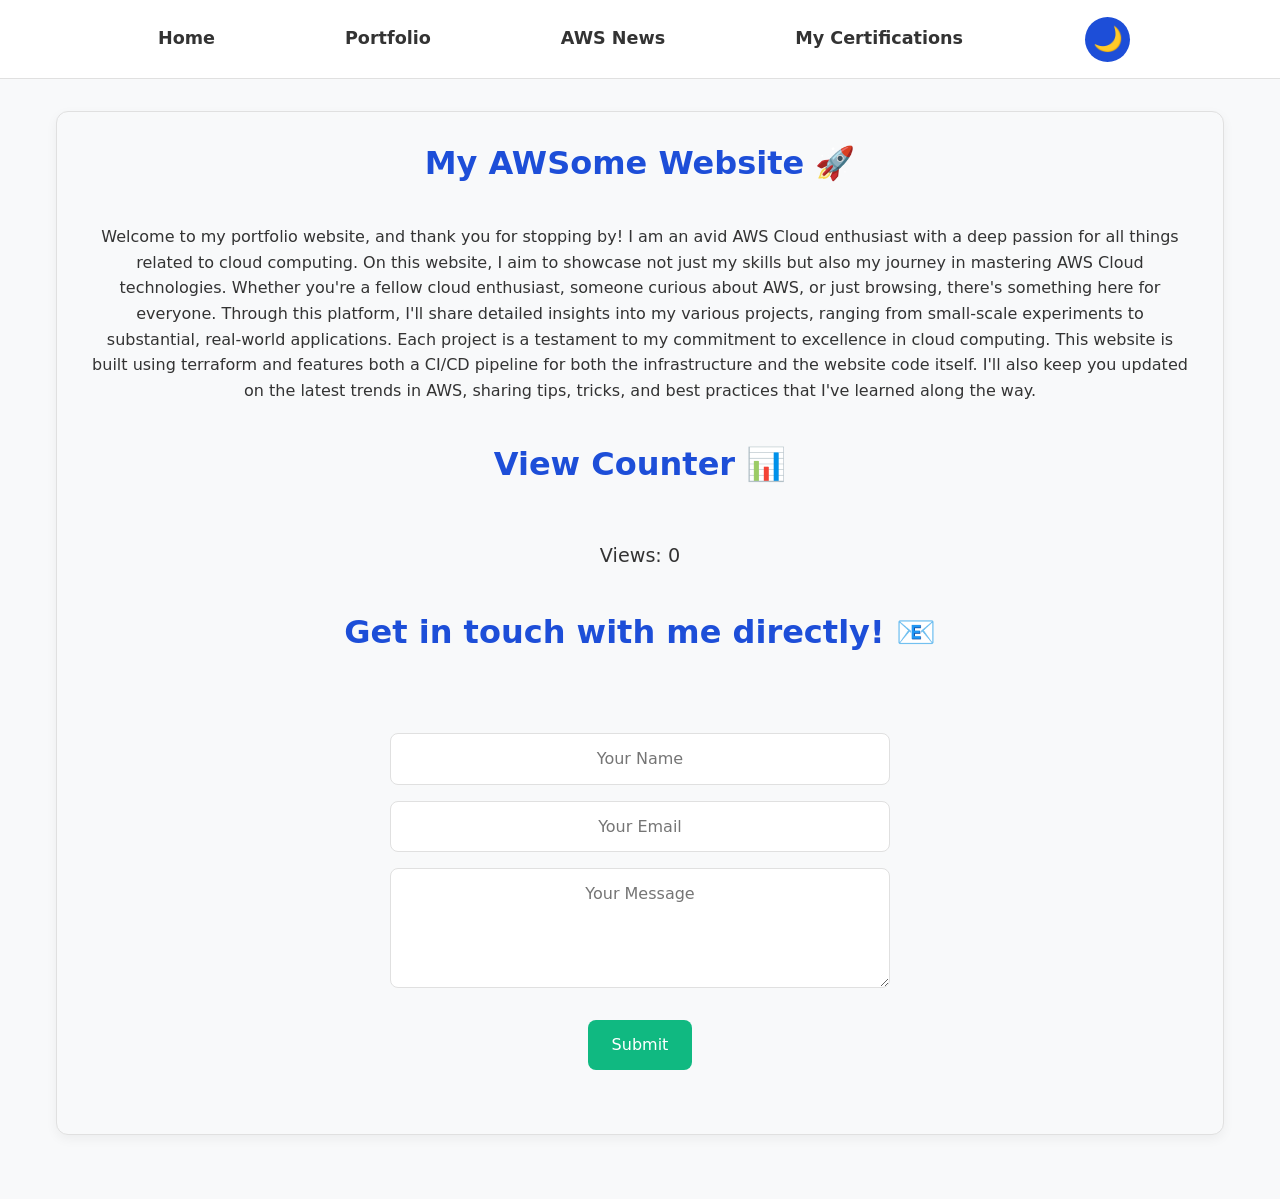
==== website/index.html @ 6337d5a2 "rename AMI directory to website for simplicity" ====
<!DOCTYPE html>
<html lang="en">

<head>
    <meta charset="UTF-8">
    <meta name="viewport" content="width=device-width, initial-scale=1.0">
    <title>My AWS Portfolio</title>
    <!-- Bootstrap CSS -->
    <link href="https://cdn.jsdelivr.net/npm/bootstrap@5.3.0/dist/css/bootstrap.min.css" rel="stylesheet">
    <link rel="stylesheet" href="style.css">
</head>

<body>
    <!-- Navbar using Bootstrap -->
    <nav class="navbar navbar-expand-lg navbar-light bg-light">
        <div class="container-fluid justify-content-center">
            <!-- Toggler/collapsible Button -->
            <button class="navbar-toggler" type="button" data-bs-toggle="collapse" data-bs-target="#navbarNav" aria-controls="navbarNav" aria-expanded="false" aria-label="Toggle navigation">
                <span class="navbar-toggler-icon"></span>
            </button>

            <!-- Collapsible content -->
            <div class="collapse navbar-collapse justify-content-center" id="navbarNav">
                <ul class="navbar-nav w-100 justify-content-evenly text-center">
                    <li class="nav-item">
                        <a class="nav-link" href="index.html">Home</a>
                    </li>
                    <li class="nav-item">
                        <a class="nav-link" href="blog.html">Portfolio</a>
                    </li>
                    <li class="nav-item">
                        <a class="nav-link" href="aws.html">AWS News</a>
                    </li>
                    <li class="nav-item">
                        <a class="nav-link" href="certs.html">My Certifications</a>
                    </li>
                    <li class="nav-item">
                        <!-- Dark mode button with correct ID -->
                        <button id="dark-mode-toggle" class="btn btn-primary navbar-darkmode">🌙</button>
                    </li>
                </ul>
            </div>
        </div>
    </nav>

    <!-- Main Content -->
    <main class="shadcn-main">
        <!-- One Unified Content Box -->
        <div class="content-box">
            <section class="intro-section">
                <h1 class="shadcn-heading">My AWSome Website 🚀</h1>
                <br>
                <p class="shadcn-text">Welcome to my portfolio website, and thank you for stopping by! I am an avid AWS Cloud enthusiast with a deep passion 
                  for all things related to cloud computing. On this website, I aim to showcase not just my skills but also my journey in mastering AWS Cloud technologies. 
                  Whether you're a fellow cloud enthusiast, someone curious about AWS, or just browsing, there's something here for everyone. Through this platform, 
                  I'll share detailed insights into my various projects, ranging from small-scale experiments to substantial, real-world applications. 
                  Each project is a testament to my commitment to excellence in cloud computing. This website is built using terraform and features both a CI/CD pipeline 
                  for both the infrastructure and the website code itself. 
                  I'll also keep you updated on the latest trends in AWS, sharing tips, tricks, and best practices that I've learned along the way. </p>
            </section>
            <br>
            <!-- View Counter Section and Contact Form inside the same box -->
            <section class="info-section">
                <h2 class="shadcn-heading">View Counter 📊</h2>
                <br>
                <div id="counter-container" class="shadcn-counter">
                    <div id="view-count">Views: 0</div>
                </div>
                <br>
                <h2 class="shadcn-heading">Get in touch with me directly! 📧</h2>
                <br>
                <div id="contact-form-container" class="shadcn-form">
                    <form id="contact-form">
                        <input type="text" id="name" name="Name" placeholder="Your Name" required class="shadcn-input">
                        <input type="email" id="email" name="Email" placeholder="Your Email" required class="shadcn-input">
                        <textarea id="message" name="Message" placeholder="Your Message" required class="shadcn-input shadcn-textarea"></textarea>
                        <div class="centered-section">
                          <button type="submit" class="shadcn-button">Submit</button>
                        </div>
                        <!-- Spinner element (hidden by default) -->
                        <div id="spinner" class="text-center" style="display: none; margin-top: 1rem;">
                          <div class="spinner-border text-primary" role="status">
                            <span class="visually-hidden">Loading...</span>
                          </div>
                        </div>
                        <div id="submission-message" class="alert" style="display: none;"></div>
                      </form>
                      
                </div>
            </section>
        </div>
    </main>

    <!-- Bootstrap JS (for the collapse functionality) -->
    <script src="https://cdn.jsdelivr.net/npm/bootstrap@5.3.0/dist/js/bootstrap.bundle.min.js"></script>
    <script src="script.js"></script>
    <script src="config.js"></script>
    <script src="index.js"></script>
    <script src="https://ajax.googleapis.com/ajax/libs/jquery/3.5.1/jquery.min.js"></script>
    <script src="https://cdnjs.cloudflare.com/ajax/libs/popper.js/1.16.0/umd/popper.min.js"></script>
    <script src="https://maxcdn.bootstrapcdn.com/bootstrap/4.5.2/js/bootstrap.min.js"></script>
    
</body>

</html>
---- website/style.css ----
/* ================================
   CSS Variables & Global Styles
=================================== */
:root {
    /* Color Palette */
    --primary-color: #1D4ED8;       /* A refined blue accent */
    --secondary-color: #2563EB;     /* A complementary blue tone */
    --accent-color: #10B981;        /* A subtle green for buttons */
    --background-color: #f8f9fa;     /* Light background */
    --text-color: #333333;          /* Dark text */
    --border-color: #e0e0e0;        /* Soft borders */
    --box-shadow: rgba(0, 0, 0, 0.05);/* Light shadow */
    
    /* Component-specific */
    --navbar-bg: #ffffff;
    --navbar-text: #333333;
    --btn-bg: var(--accent-color);
    --btn-text: #ffffff;
    --input-bg: #ffffff;
  }
  
  body {
    font-family: 'Inter', system-ui, -apple-system, BlinkMacSystemFont, sans-serif;
    background-color: var(--background-color);
    color: var(--text-color);
    margin: 0;
    padding: 0;
    line-height: 1.6;
    transition: background-color 0.3s ease, color 0.3s ease;
  }
  
  /* ================================
     Dark Mode Overrides
  =================================== */
  body.dark-mode {
    --primary-color: #3B82F6;
    --secondary-color: #60A5FA;
    --accent-color: #22c55e;
    --background-color: #121212;
    --text-color: #e5e7eb;
    --border-color: #333333;
    --box-shadow: rgba(0, 0, 0, 0.2);
    --navbar-bg: #1f2937;
    --navbar-text: #e5e7eb;
    --btn-bg: var(--accent-color);
    --btn-text: #ffffff;
    --input-bg: #1f2937;
  }
  
  /* ================================
     Navbar
  =================================== */
  .navbar {
    background-color: var(--navbar-bg) !important;
    border-bottom: 1px solid var(--border-color);
    padding: 1rem 2rem;
  }
  
  .navbar .navbar-nav {
    display: flex;
    flex-direction: row;
    justify-content: space-around;
    align-items: center;
    width: 100%;
  }
  
  .navbar .nav-item {
    margin: 0 0.5rem;
  }
  
  .navbar .nav-link {
    font-size: 1.1rem;
    font-weight: 600;
    color: var(--navbar-text) !important;
    text-decoration: none;
    padding: 0.5rem 1rem;
    border-bottom: 2px solid transparent;
    transition: color 0.3s ease, border-bottom 0.3s ease;
  }
  
  .navbar .nav-link:hover,
  .navbar .nav-link.active {
    color: var(--primary-color) !important;
    border-bottom: 2px solid var(--primary-color);
  }
  
  /* Dark Mode for Navbar Links */
  body.dark-mode .navbar .nav-link {
    color: var(--navbar-text) !important;
  }
  
  /* Dark Mode Toggle Button */
  .navbar-darkmode {
    background-color: var(--primary-color);
    border: none;
    border-radius: 50%;
    width: 45px;
    height: 45px;
    font-size: 1.5rem;
    cursor: pointer;
    padding: 0;
    display: flex;
    align-items: center;
    justify-content: center;
    transition: background-color 0.3s ease;
    color: #fff;
  }
  
  .navbar-darkmode:hover {
    background-color: var(--secondary-color);
  }
  
  /* ================================
     Main Content Area
  =================================== */
  .shadcn-main {
    display: flex;
    flex-direction: column;
    align-items: center;
    padding: 2rem 1rem;
    max-width: 1200px;
    margin: 0 auto;
  }
  
  /* Unified Content Box */
  .content-box {
    background-color: var(--background-color);
    padding: 2rem;
    border-radius: 12px;
    box-shadow: 0 4px 12px var(--box-shadow);
    border: 1px solid var(--border-color);
    margin-bottom: 2rem;
    width: 100%;
    max-width: 1200px;
    transition: background-color 0.3s ease, box-shadow 0.3s ease;
    text-align: center;
  }
  
  /* ================================
     Headings & Text
  =================================== */
  .shadcn-heading {
    font-size: 2rem;
    font-weight: 700;
    margin-bottom: 1rem;
    color: var(--primary-color);
  }
  
  .shadcn-text {
    font-size: 1rem;
    margin-bottom: 1rem;
  }
  
  /* ================================
     Buttons
  =================================== */
  .shadcn-button {
    background-color: var(--btn-bg);
    color: var(--btn-text);
    border: none;
    padding: 0.75rem 1.5rem;
    border-radius: 8px;
    font-size: 1rem;
    cursor: pointer;
    transition: background-color 0.3s ease, transform 0.2s ease;
    margin-top: 1rem;
  }
  
  .shadcn-button:hover {
    background-color: var(--secondary-color);
    transform: translateY(-2px);
  }
  
  /* ================================
     Form Styles
  =================================== */
  .shadcn-form {
    display: flex;
    flex-direction: column;
    align-items: center;
    width: 100%;
    max-width: 500px;
    margin: 2rem auto;
  }
  
  .shadcn-input,
  .shadcn-textarea {
    width: 100%;
    padding: 0.75rem;
    margin: 0.5rem 0;
    border: 1px solid var(--border-color);
    border-radius: 8px;
    font-size: 1rem;
    background-color: var(--input-bg);
    color: var(--text-color);
    transition: border-color 0.3s ease, background-color 0.3s ease;
    text-align: center;
  }
  
  .shadcn-input:focus,
  .shadcn-textarea:focus {
    outline: none;
    border-color: var(--primary-color);
  }
  
  .shadcn-textarea {
    resize: vertical;
    min-height: 120px;
  }
  
  /* ================================
     View Counter
  =================================== */
  .shadcn-counter {
    font-size: 1.2rem;
    margin: 1rem 0;
    color: var(--text-color);
  }
  
  /* ================================
     Certification Section
  =================================== */
  .certification-container {
    display: grid;
    grid-template-columns: repeat(auto-fit, minmax(200px, 1fr));
    gap: 1.5rem;
    padding: 2rem;
    justify-items: center;
  }
  
  .certification {
    text-align: center;
    transition: transform 0.3s ease, box-shadow 0.3s ease;
  }
  
  .certification:hover {
    transform: translateY(-4px);
    box-shadow: 0 6px 16px var(--box-shadow);
  }
  
  .certification-badge {
    width: 100px;
    transition: transform 0.3s ease;
  }
  
  .certification-badge:hover {
    transform: scale(1.1);
  }
  
  .certification-title {
    margin-top: 0.5rem;
    font-size: 1rem;
    font-weight: 500;
  }
  

  /* ================================
     Footer
  =================================== */
  .shadcn-footer {
    background-color: var(--navbar-bg);
    padding: 1rem;
    text-align: center;
    border-top: 1px solid var(--border-color);
    margin-top: 2rem;
  }
  
  .shadcn-footer p {
    margin: 0;
    font-size: 0.9rem;
    color: var(--text-color);
  }
  
  /* ================================
     Responsive Styles
  =================================== */
  @media (max-width: 768px) {
    .navbar .navbar-nav {
      flex-direction: column;
    }
    
    .nav-link {
      padding: 0.75rem 0;
      font-size: 1rem;
    }
    
    .navbar-darkmode {
      margin: 0.5rem auto;
    }
  }
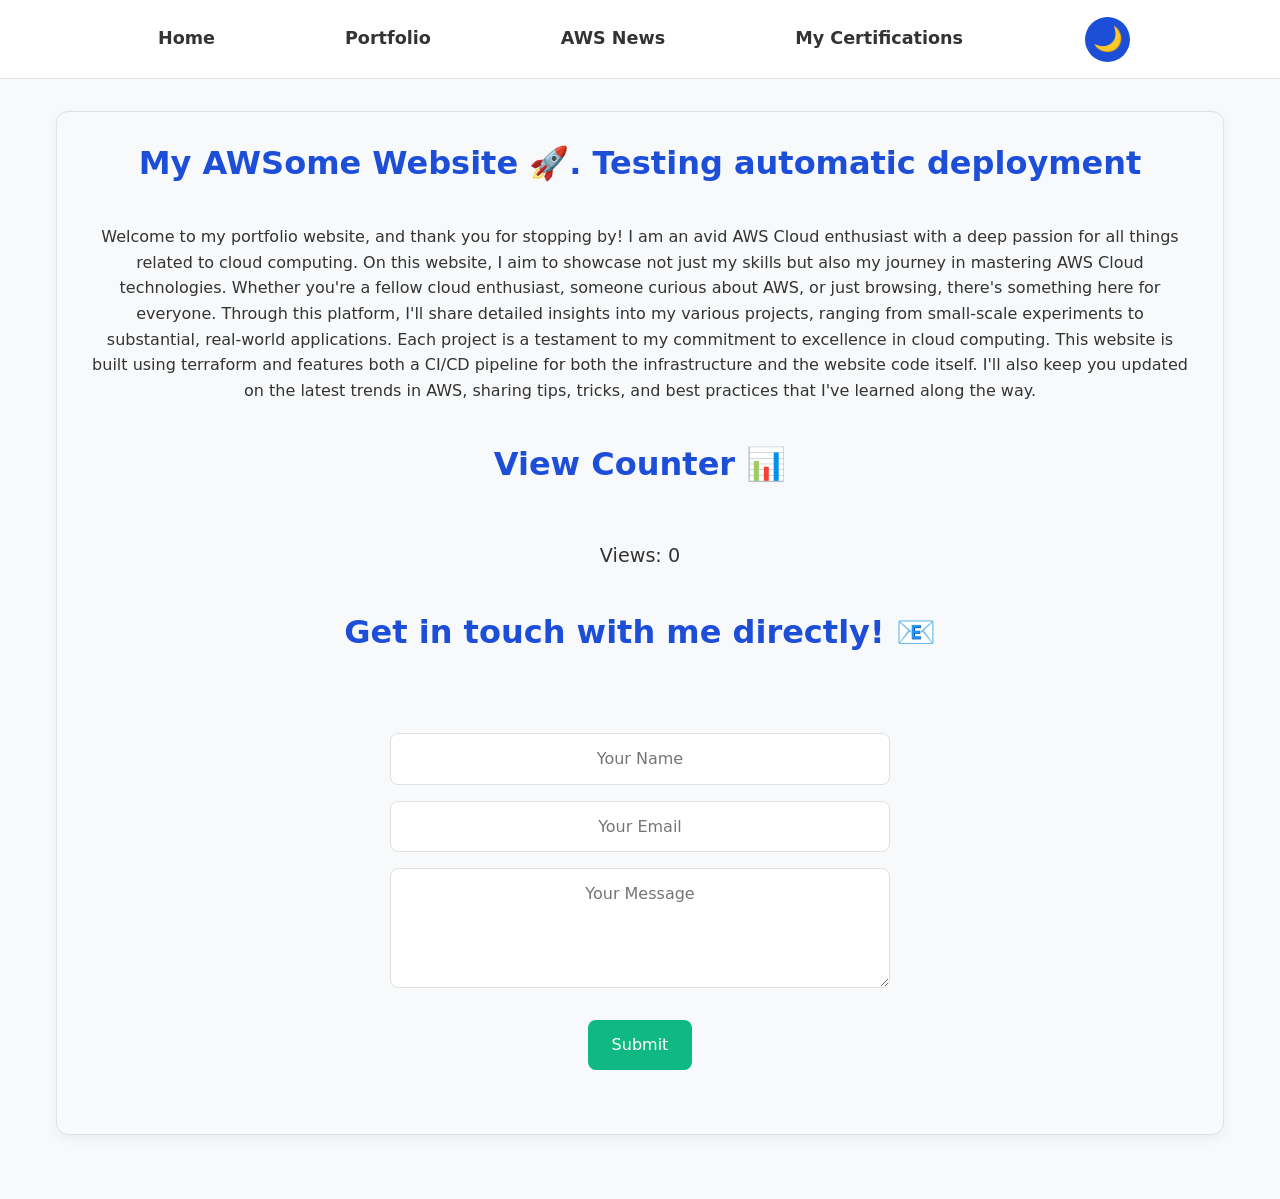
==== commit 02b583a9: "Testing automatic deployment" ====
--- a/website/index.html
+++ b/website/index.html
@@ -48,7 +48,7 @@
         <!-- One Unified Content Box -->
         <div class="content-box">
             <section class="intro-section">
-                <h1 class="shadcn-heading">My AWSome Website 🚀</h1>
+                <h1 class="shadcn-heading">My AWSome Website 🚀. Testing automatic deployment </h1>
                 <br>
                 <p class="shadcn-text">Welcome to my portfolio website, and thank you for stopping by! I am an avid AWS Cloud enthusiast with a deep passion 
                   for all things related to cloud computing. On this website, I aim to showcase not just my skills but also my journey in mastering AWS Cloud technologies. 
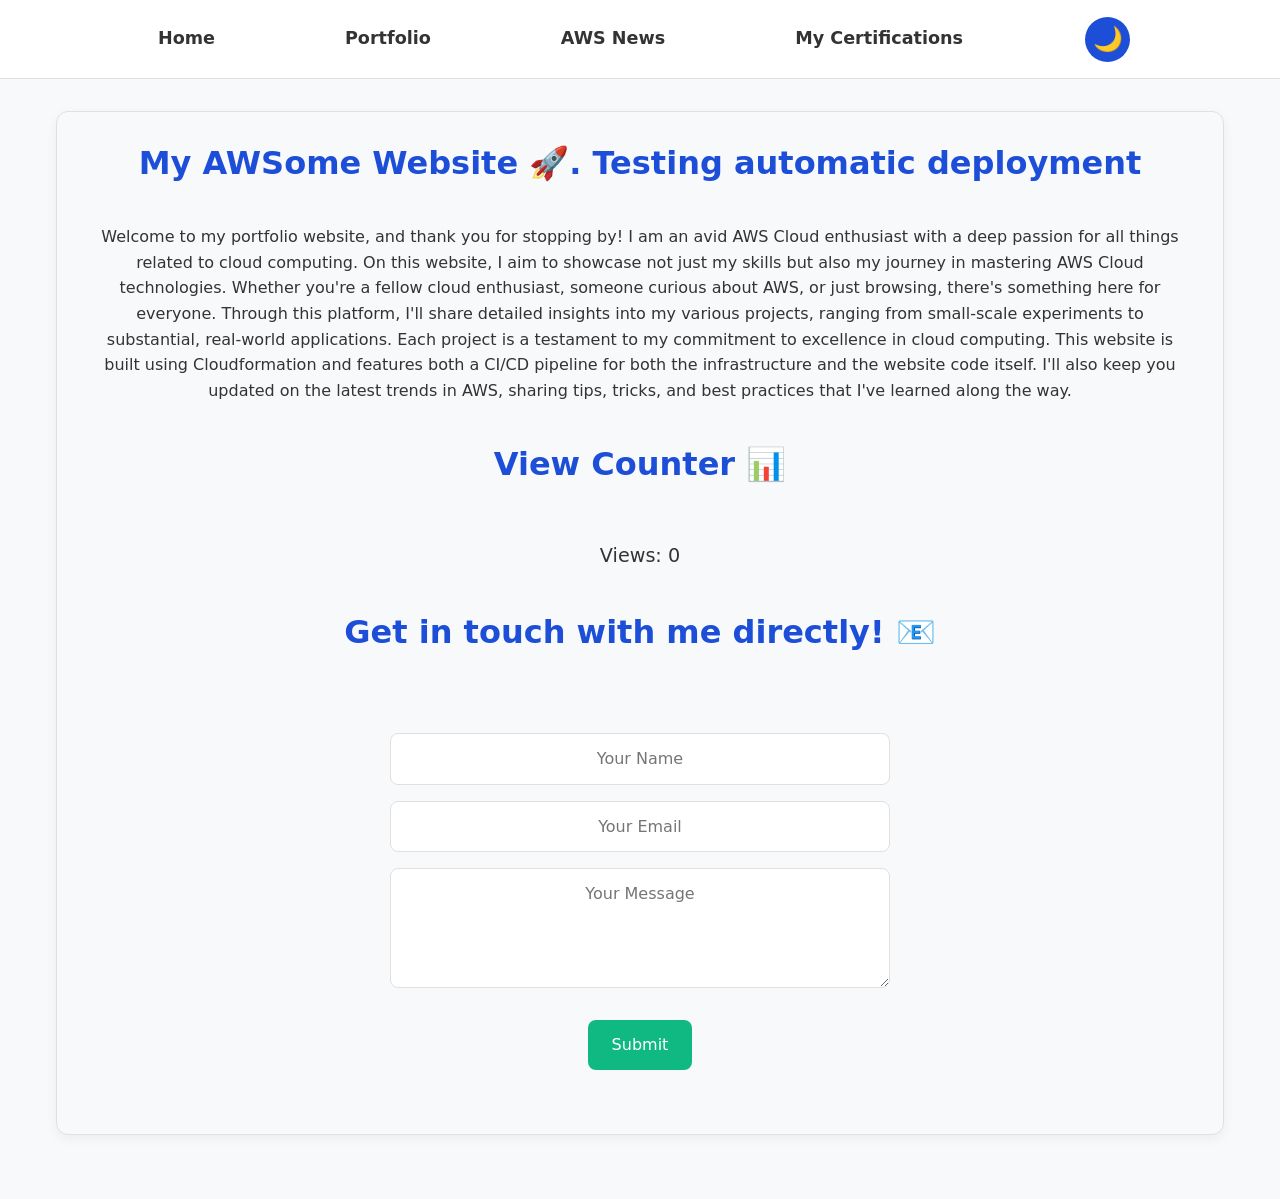
==== commit e9431d18: "Updated index.html because of typo on intro" ====
--- a/website/index.html
+++ b/website/index.html
@@ -54,7 +54,7 @@
                   for all things related to cloud computing. On this website, I aim to showcase not just my skills but also my journey in mastering AWS Cloud technologies. 
                   Whether you're a fellow cloud enthusiast, someone curious about AWS, or just browsing, there's something here for everyone. Through this platform, 
                   I'll share detailed insights into my various projects, ranging from small-scale experiments to substantial, real-world applications. 
-                  Each project is a testament to my commitment to excellence in cloud computing. This website is built using terraform and features both a CI/CD pipeline 
+                  Each project is a testament to my commitment to excellence in cloud computing. This website is built using Cloudformation and features both a CI/CD pipeline 
                   for both the infrastructure and the website code itself. 
                   I'll also keep you updated on the latest trends in AWS, sharing tips, tricks, and best practices that I've learned along the way. </p>
             </section>
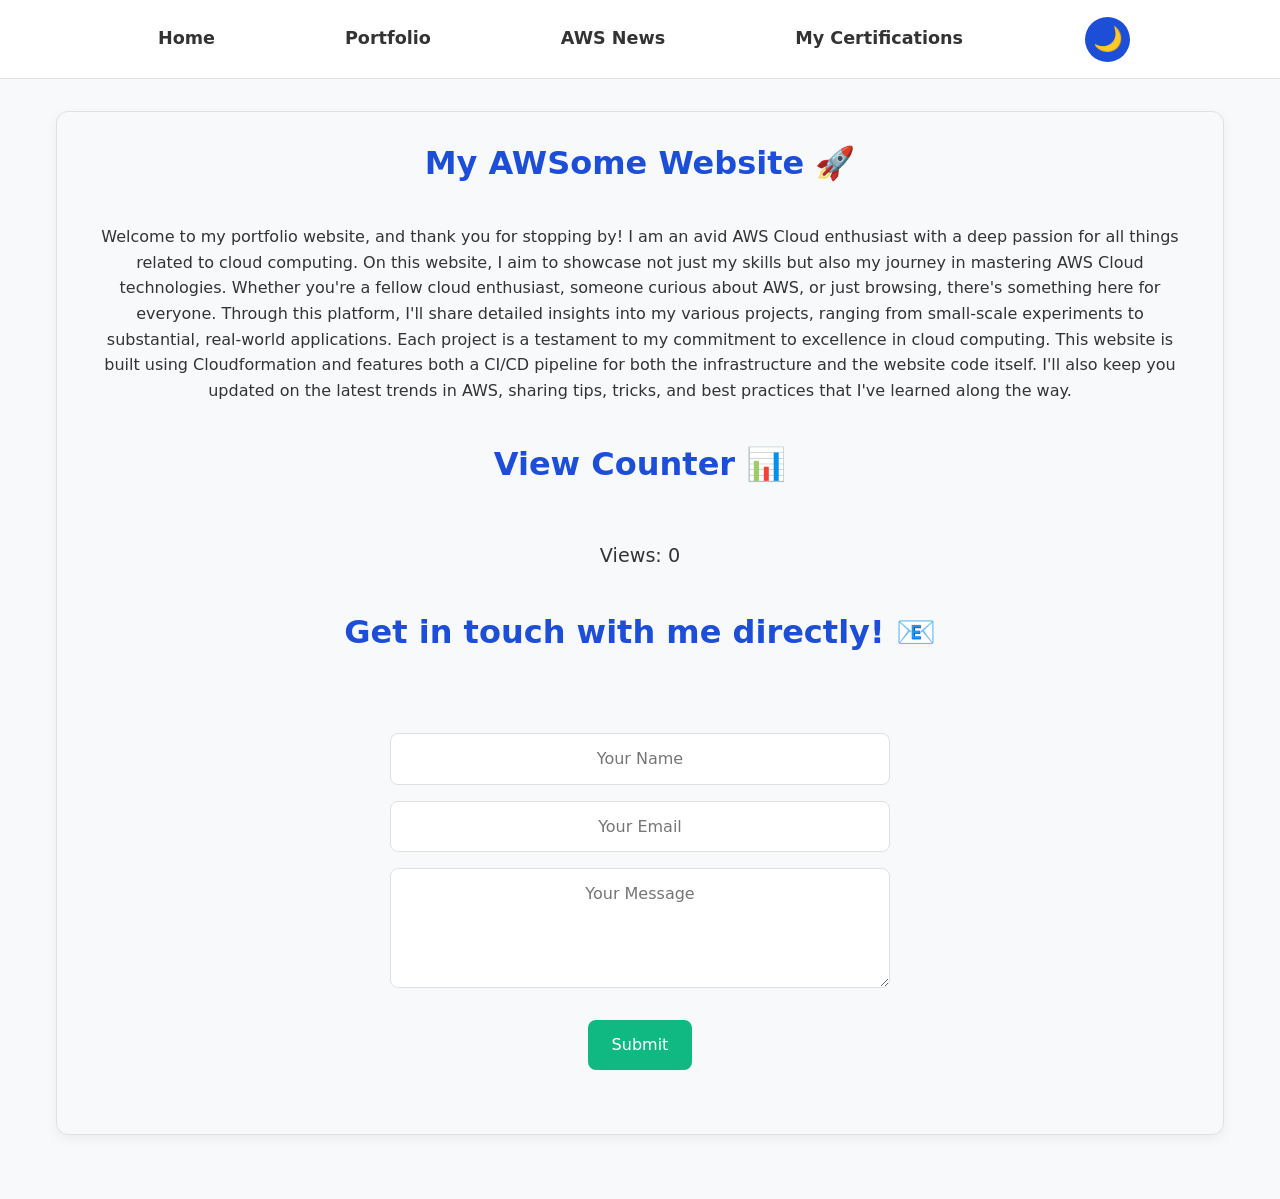
==== commit c3d5189e: "Added Cloudwatch dashboard for easy monitoring" ====
--- a/website/index.html
+++ b/website/index.html
@@ -48,7 +48,7 @@
         <!-- One Unified Content Box -->
         <div class="content-box">
             <section class="intro-section">
-                <h1 class="shadcn-heading">My AWSome Website 🚀. Testing automatic deployment </h1>
+                <h1 class="shadcn-heading">My AWSome Website 🚀 </h1>
                 <br>
                 <p class="shadcn-text">Welcome to my portfolio website, and thank you for stopping by! I am an avid AWS Cloud enthusiast with a deep passion 
                   for all things related to cloud computing. On this website, I aim to showcase not just my skills but also my journey in mastering AWS Cloud technologies. 
